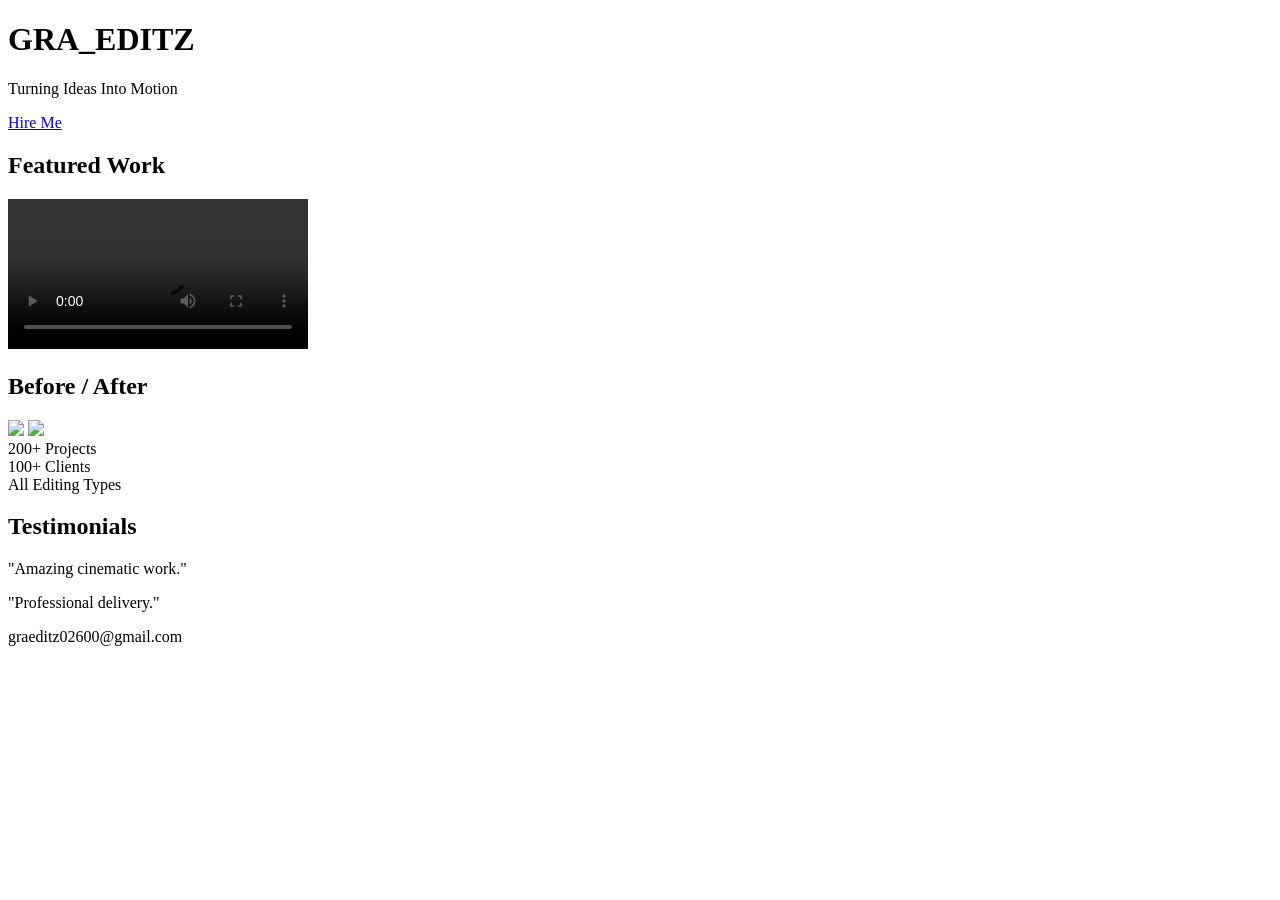
==== index.html @ 17d6f5fa "Add files via upload" ====
<!DOCTYPE html>
<html lang="en">
<head>
  <meta charset="UTF-8">
  <meta name="viewport" content="width=device-width, initial-scale=1.0">
  <title>GRA_EDITZ</title>
  <link rel="stylesheet" href="style.css">
</head>
<body>

<header class="hero">
  <h1>GRA_EDITZ</h1>
  <p>Turning Ideas Into Motion</p>
  <a href="https://wa.me/923143576406" class="btn">Hire Me</a>
</header>

<section>
  <h2>Featured Work</h2>
  <video controls src="assets/demo1.mp4"></video>
</section>

<section>
  <h2>Before / After</h2>
  <div class="compare">
    <img src="assets/before.jpg">
    <img src="assets/after.jpg">
  </div>
</section>

<section class="stats">
  <div>200+ Projects</div>
  <div>100+ Clients</div>
  <div>All Editing Types</div>
</section>

<section>
  <h2>Testimonials</h2>
  <p>"Amazing cinematic work."</p>
  <p>"Professional delivery."</p>
</section>

<footer>
  graeditz02600@gmail.com
</footer>

</body>
</html>
---- style.css ----
<!DOCTYPE html>
<html lang="en">
<head>
  <meta charset="UTF-8">
  <meta name="viewport" content="width=device-width, initial-scale=1.0">
  <title>GRA_EDITZ</title>
  <link rel="stylesheet" href="style.css">
</head>
<body>

<header class="hero">
  <h1>GRA_EDITZ</h1>
  <p>Turning Ideas Into Motion</p>
  <a href="https://wa.me/923143576406" class="btn">Hire Me</a>
</header>

<section>
  <h2>Featured Work</h2>
  <video controls src="assets/demo1.mp4"></video>
</section>

<section>
  <h2>Before / After</h2>
  <div class="compare">
    <img src="assets/before.jpg">
    <img src="assets/after.jpg">
  </div>
</section>

<section class="stats">
  <div>200+ Projects</div>
  <div>100+ Clients</div>
  <div>All Editing Types</div>
</section>

<section>
  <h2>Testimonials</h2>
  <p>"Amazing cinematic work."</p>
  <p>"Professional delivery."</p>
</section>

<footer>
  graeditz02600@gmail.com
</footer>

</body>
</html>
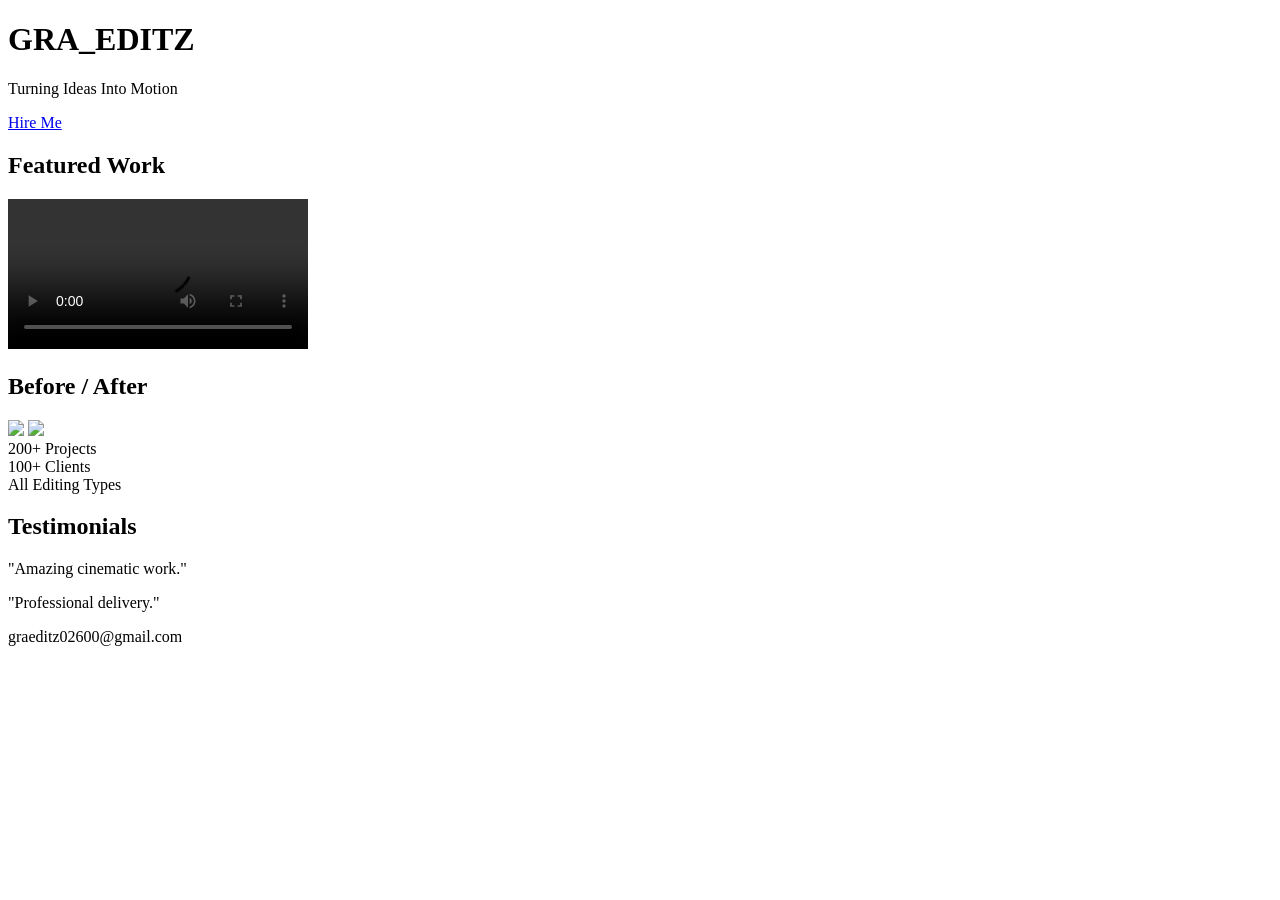
==== commit 7de8f416: "index.html" ====
--- a/index.html
+++ b/index.html
@@ -1,6 +1,7 @@
 <!DOCTYPE html>
 <html lang="en">
 <head>
+  <link rel="stylesheet" href="style.css">
   <meta charset="UTF-8">
   <meta name="viewport" content="width=device-width, initial-scale=1.0">
   <title>GRA_EDITZ</title>
@@ -44,4 +45,4 @@
 </footer>
 
 </body>
-</html>+</html>
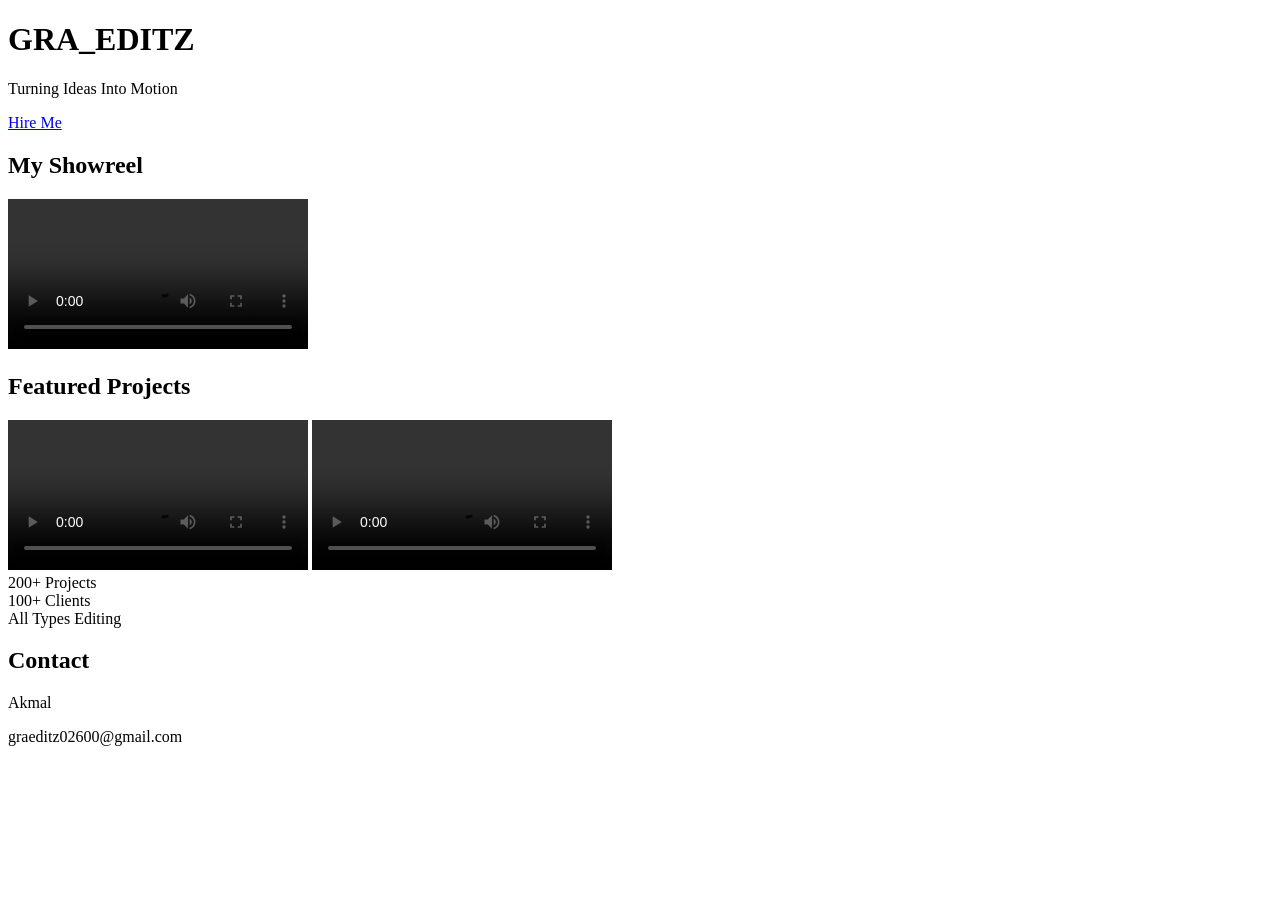
==== commit e79c8b64: "index.html" ====
--- a/index.html
+++ b/index.html
@@ -1,48 +1,51 @@
 <!DOCTYPE html>
 <html lang="en">
 <head>
-  <link rel="stylesheet" href="style.css">
-  <meta charset="UTF-8">
-  <meta name="viewport" content="width=device-width, initial-scale=1.0">
-  <title>GRA_EDITZ</title>
-  <link rel="stylesheet" href="style.css">
+<meta charset="UTF-8">
+<meta name="viewport" content="width=device-width, initial-scale=1.0">
+<title>GRA_EDITZ | Luxury Video Editing</title>
+<link rel="stylesheet" href="style.css">
 </head>
 <body>
 
 <header class="hero">
-  <h1>GRA_EDITZ</h1>
-  <p>Turning Ideas Into Motion</p>
-  <a href="https://wa.me/923143576406" class="btn">Hire Me</a>
+    <h1>GRA_EDITZ</h1>
+    <p>Turning Ideas Into Motion</p>
+    <a class="btn" href="https://wa.me/923143576406">Hire Me</a>
 </header>
 
-<section>
-  <h2>Featured Work</h2>
-  <video controls src="assets/demo1.mp4"></video>
+<section class="showreel">
+    <h2>My Showreel</h2>
+    <video controls preload="metadata">
+        <source src="assets/showreel.mp4" type="video/mp4">
+    </video>
 </section>
 
-<section>
-  <h2>Before / After</h2>
-  <div class="compare">
-    <img src="assets/before.jpg">
-    <img src="assets/after.jpg">
-  </div>
+<section class="portfolio">
+    <h2>Featured Projects</h2>
+
+    <div class="video-grid">
+        <video controls preload="metadata">
+            <source src="assets/project1.mp4" type="video/mp4">
+        </video>
+
+        <video controls preload="metadata">
+            <source src="assets/project2.mp4" type="video/mp4">
+        </video>
+    </div>
 </section>
 
 <section class="stats">
-  <div>200+ Projects</div>
-  <div>100+ Clients</div>
-  <div>All Editing Types</div>
+    <div>200+ Projects</div>
+    <div>100+ Clients</div>
+    <div>All Types Editing</div>
 </section>
 
-<section>
-  <h2>Testimonials</h2>
-  <p>"Amazing cinematic work."</p>
-  <p>"Professional delivery."</p>
+<section class="contact">
+    <h2>Contact</h2>
+    <p>Akmal</p>
+    <p>graeditz02600@gmail.com</p>
 </section>
-
-<footer>
-  graeditz02600@gmail.com
-</footer>
 
 </body>
 </html>
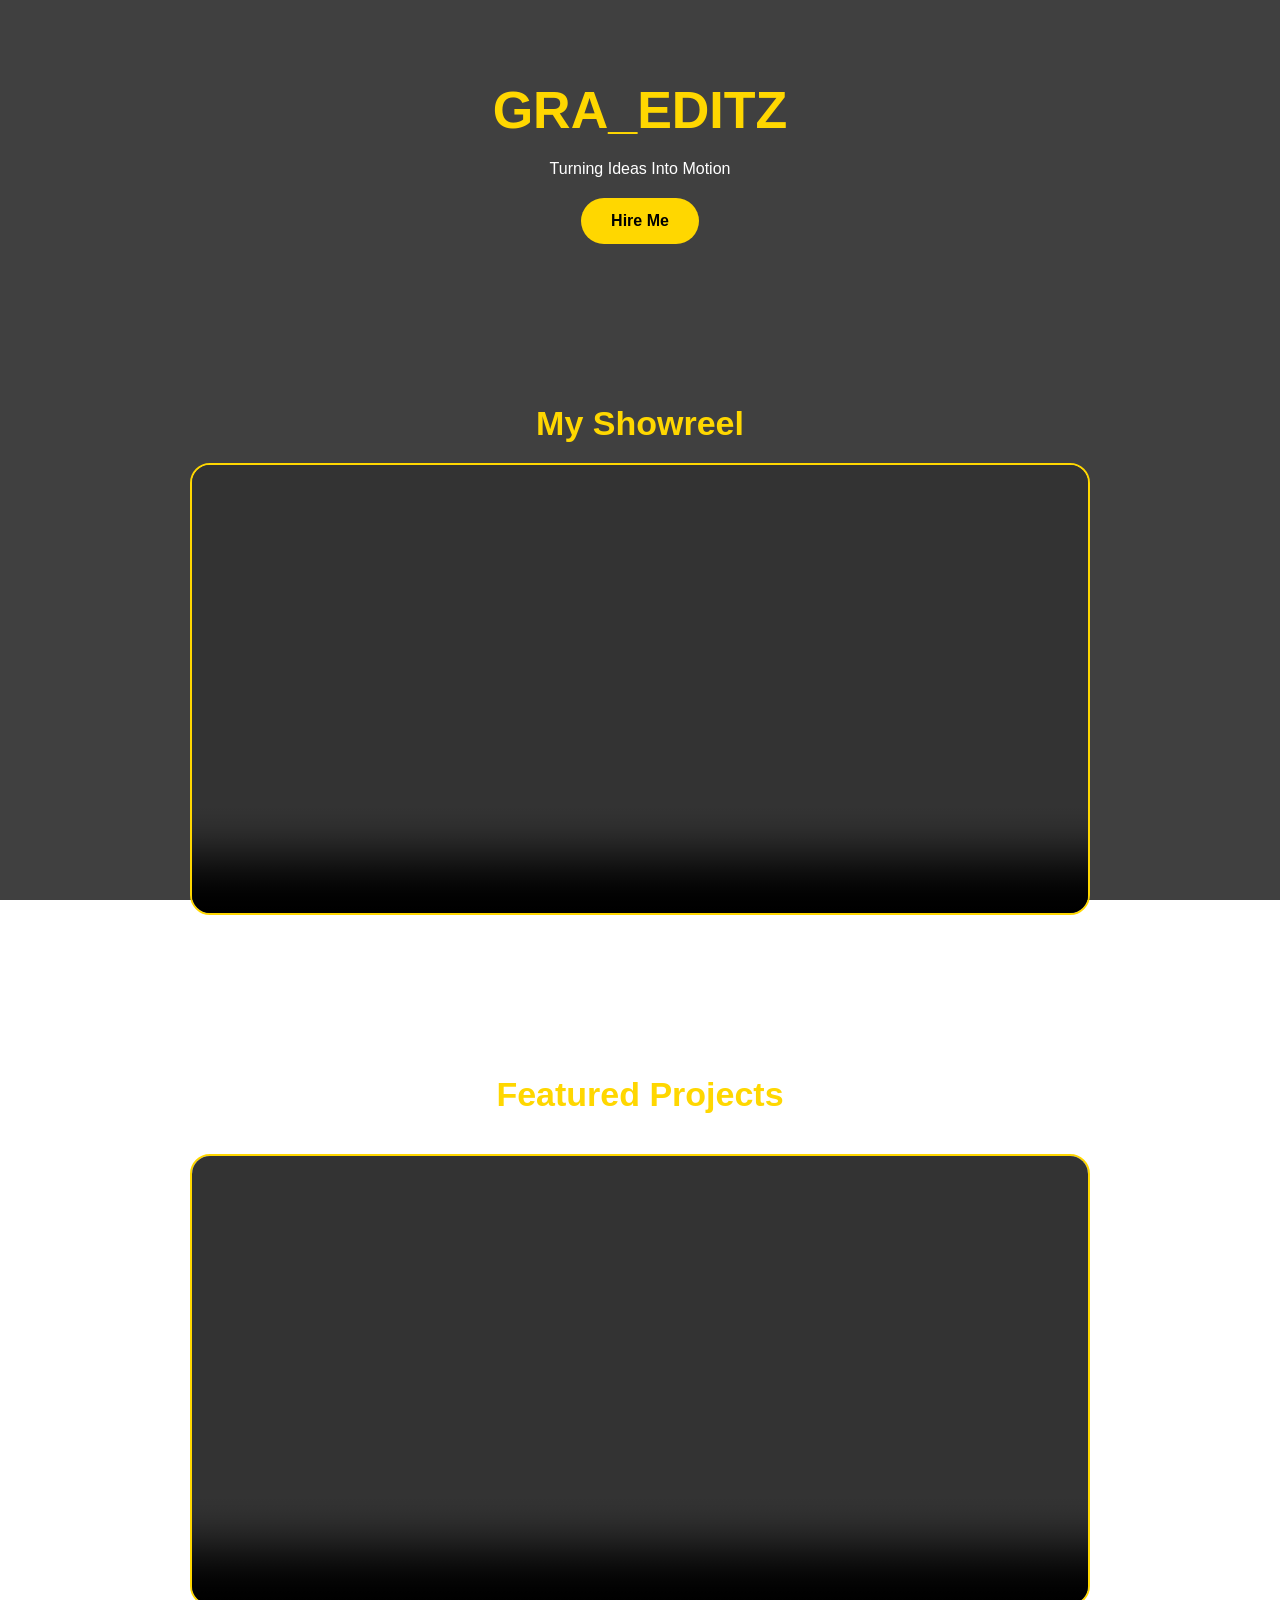
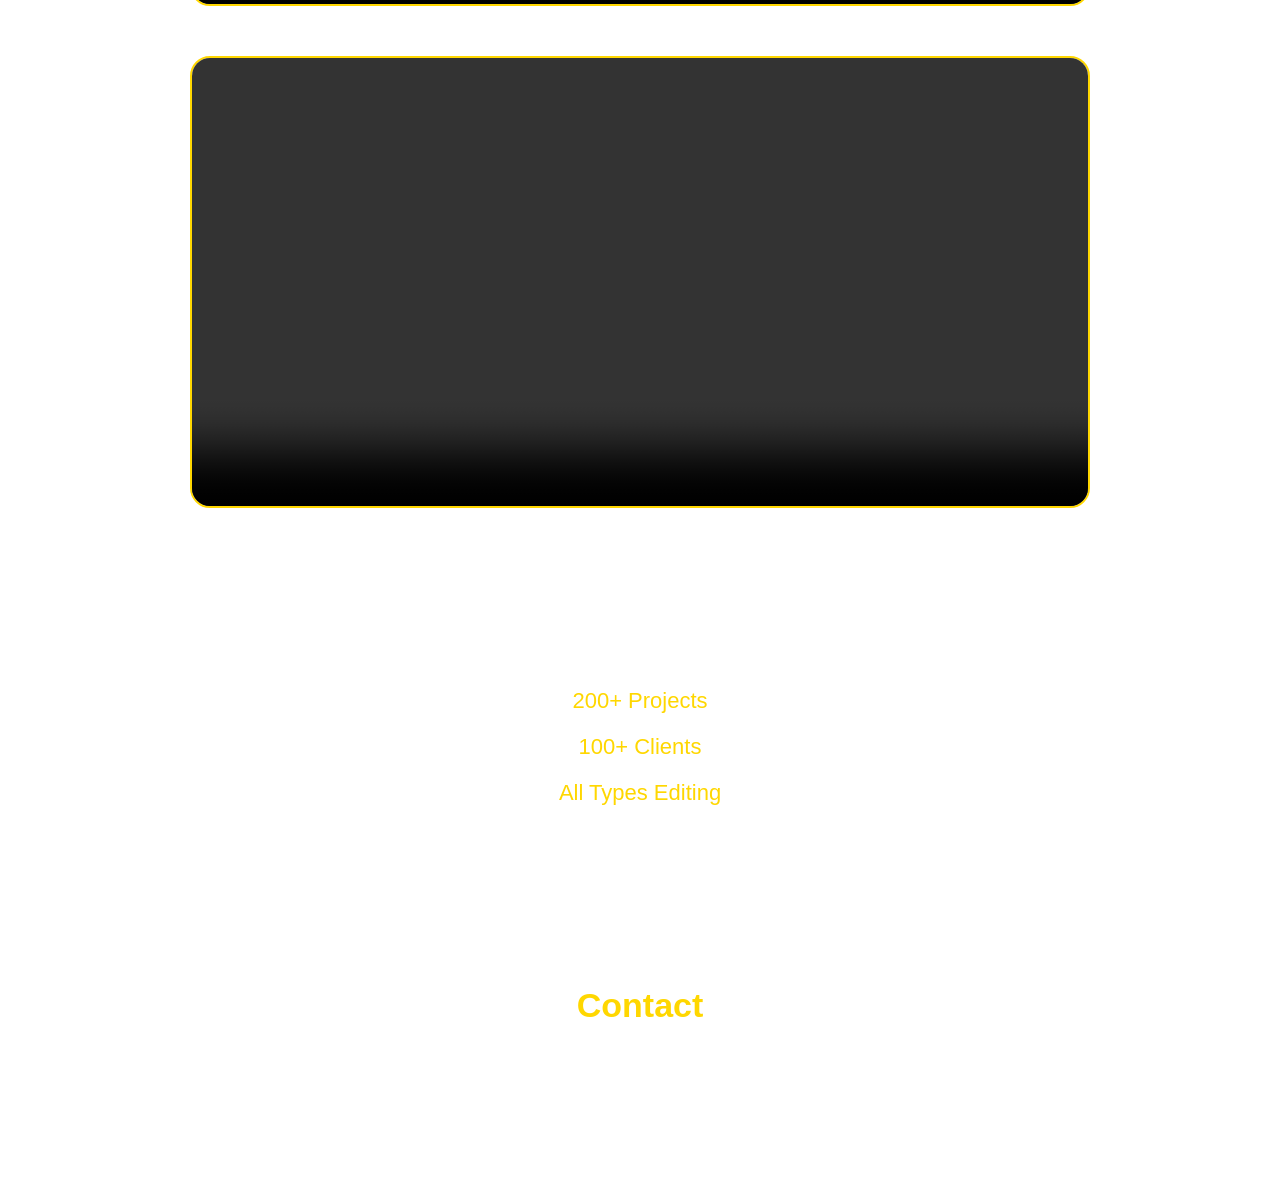
==== commit b480b9e6: "index.html" ====
--- a/index.html
+++ b/index.html
@@ -6,6 +6,7 @@
 <title>GRA_EDITZ | Luxury Video Editing</title>
 <link rel="stylesheet" href="style.css">
 </head>
+
 <body>
 
 <header class="hero">
@@ -25,6 +26,7 @@
     <h2>Featured Projects</h2>
 
     <div class="video-grid">
+
         <video controls preload="metadata">
             <source src="assets/project1.mp4" type="video/mp4">
         </video>
@@ -32,6 +34,7 @@
         <video controls preload="metadata">
             <source src="assets/project2.mp4" type="video/mp4">
         </video>
+
     </div>
 </section>
 
@@ -43,6 +46,7 @@
 
 <section class="contact">
     <h2>Contact</h2>
+    <p>0314 3576406</p>
     <p>Akmal</p>
     <p>graeditz02600@gmail.com</p>
 </section>
--- a/style.css
+++ b/style.css
@@ -1,47 +1,87 @@
-<!DOCTYPE html>
-<html lang="en">
-<head>
-  <meta charset="UTF-8">
-  <meta name="viewport" content="width=device-width, initial-scale=1.0">
-  <title>GRA_EDITZ</title>
-  <link rel="stylesheet" href="style.css">
-</head>
-<body>
+*{
+    margin:0;
+    padding:0;
+    box-sizing:border-box;
+}
 
-<header class="hero">
-  <h1>GRA_EDITZ</h1>
-  <p>Turning Ideas Into Motion</p>
-  <a href="https://wa.me/923143576406" class="btn">Hire Me</a>
-</header>
+body{
+    font-family:Arial,sans-serif;
+    color:white;
 
-<section>
-  <h2>Featured Work</h2>
-  <video controls src="assets/demo1.mp4"></video>
-</section>
+    /* BACKGROUND IMAGE */
+    background: url("assets/background.jpg") no-repeat center center fixed;
+    background-size: cover;
+}
 
-<section>
-  <h2>Before / After</h2>
-  <div class="compare">
-    <img src="assets/before.jpg">
-    <img src="assets/after.jpg">
-  </div>
-</section>
+/* dark overlay for readability */
+body::before{
+    content:"";
+    position:fixed;
+    top:0;
+    left:0;
+    width:100%;
+    height:100%;
+    background:rgba(0,0,0,0.75);
+    z-index:-1;
+}
 
-<section class="stats">
-  <div>200+ Projects</div>
-  <div>100+ Clients</div>
-  <div>All Editing Types</div>
-</section>
+.hero, 
+.showreel, 
+.portfolio, 
+.stats, 
+.contact{
+    padding:80px 20px;
+    text-align:center;
+}
 
-<section>
-  <h2>Testimonials</h2>
-  <p>"Amazing cinematic work."</p>
-  <p>"Professional delivery."</p>
-</section>
+/* RESPONSIVE TEXT FIX */
+h1{
+    font-size:clamp(32px, 5vw, 52px);
+    color:gold;
+    margin-bottom:20px;
+}
 
-<footer>
-  graeditz02600@gmail.com
-</footer>
+h2{
+    color:gold;
+    margin-bottom:20px;
+    font-size:clamp(22px, 4vw, 34px);
+}
 
-</body>
-</html>+.btn{
+    display:inline-block;
+    padding:14px 30px;
+    background:gold;
+    color:black;
+    text-decoration:none;
+    border-radius:30px;
+    font-weight:bold;
+    margin-top:20px;
+}
+
+/* VIDEO FIX (MAIN PROBLEM SOLVED) */
+video{
+    width:100%;
+    max-width:900px;
+    height:auto;
+    border:2px solid gold;
+    border-radius:20px;
+    margin-top:20px;
+    display:block;
+    margin-left:auto;
+    margin-right:auto;
+}
+
+/* GRID FIX */
+.video-grid{
+    display:grid;
+    gap:30px;
+    max-width:900px;
+    margin:auto;
+}
+
+/* STATS */
+.stats div{
+    margin:20px 0;
+    font-size:clamp(18px, 2.5vw, 22px);
+    color:gold;
+}
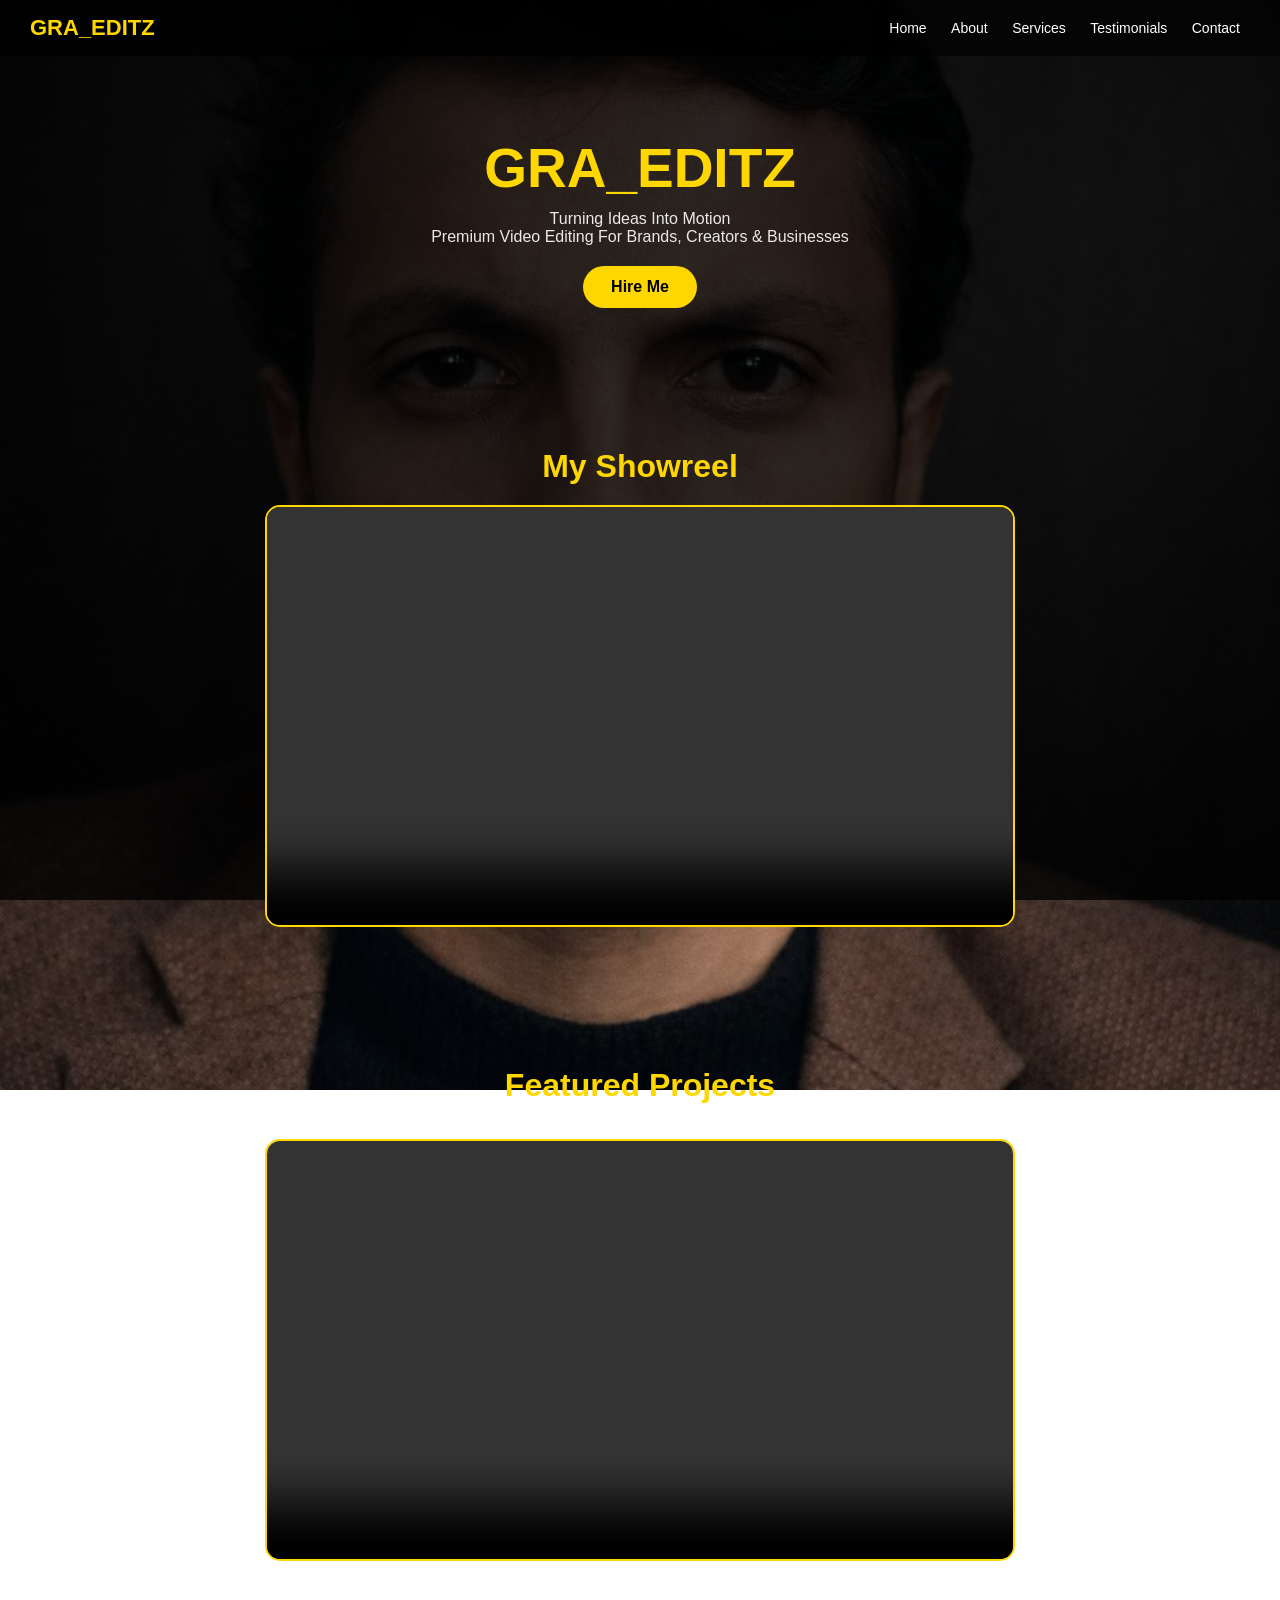
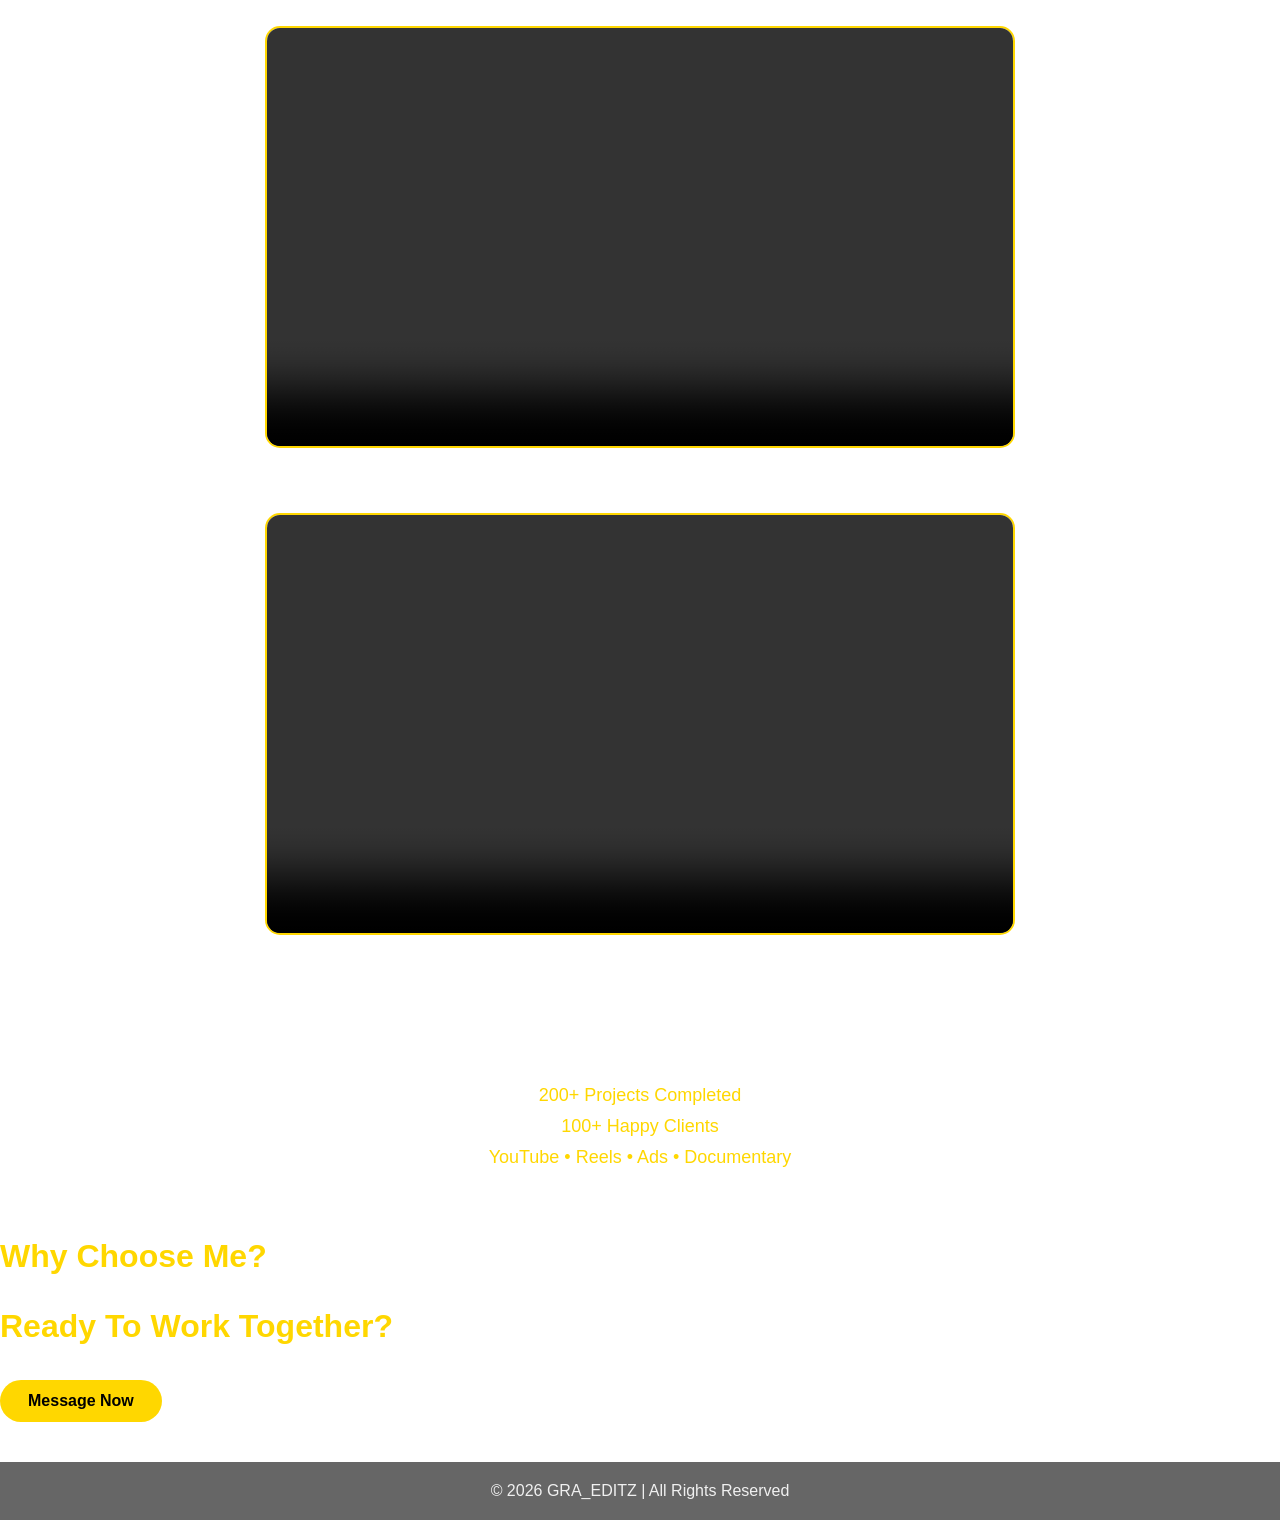
==== commit ee555308: "Add files via upload" ====
--- a/index.html
+++ b/index.html
@@ -1,55 +1,190 @@
 <!DOCTYPE html>
 <html lang="en">
+
 <head>
-<meta charset="UTF-8">
-<meta name="viewport" content="width=device-width, initial-scale=1.0">
-<title>GRA_EDITZ | Luxury Video Editing</title>
-<link rel="stylesheet" href="style.css">
+    <meta charset="UTF-8">
+    <meta name="viewport" content="width=device-width, initial-scale=1.0">
+    <title>GRA_EDITZ | Luxury Video Editing</title>
+    <link rel="stylesheet" href="style.css">
 </head>
 
 <body>
 
-<header class="hero">
-    <h1>GRA_EDITZ</h1>
-    <p>Turning Ideas Into Motion</p>
-    <a class="btn" href="https://wa.me/923143576406">Hire Me</a>
-</header>
+    <!-- NAVBAR -->
+    <nav class="navbar">
 
-<section class="showreel">
-    <h2>My Showreel</h2>
-    <video controls preload="metadata">
-        <source src="assets/showreel.mp4" type="video/mp4">
-    </video>
-</section>
+        <div class="logo">
+            GRA_EDITZ
+        </div>
 
-<section class="portfolio">
-    <h2>Featured Projects</h2>
+        <div class="nav-links">
 
-    <div class="video-grid">
+            <a href="index.html">Home</a>
+
+            <a href="about.html">About</a>
+
+            <a href="services.html">Services</a>
+
+            <a href="testimonials.html">Testimonials</a>
+
+            <a href="contact.html">Contact</a>
+
+        </div>
+
+    </nav>
+
+
+
+    <!-- HERO -->
+    <header class="hero">
+
+        <h1>GRA_EDITZ</h1>
+
+        <p>
+            Turning Ideas Into Motion
+        </p>
+
+        <p>
+            Premium Video Editing For Brands, Creators & Businesses
+        </p>
+
+        <a class="btn"
+            href="https://wa.me/923143576406">
+            Hire Me
+        </a>
+
+    </header>
+
+
+
+
+    <!-- SHOWREEL -->
+    <section class="showreel">
+
+        <h2>My Showreel</h2>
 
         <video controls preload="metadata">
-            <source src="assets/project1.mp4" type="video/mp4">
+
+            <source src="assets/showreel.mp4" type="video/mp4">
+
         </video>
 
-        <video controls preload="metadata">
-            <source src="assets/project2.mp4" type="video/mp4">
-        </video>
+    </section>
 
-    </div>
-</section>
 
-<section class="stats">
-    <div>200+ Projects</div>
-    <div>100+ Clients</div>
-    <div>All Types Editing</div>
-</section>
 
-<section class="contact">
-    <h2>Contact</h2>
-    <p>0314 3576406</p>
-    <p>Akmal</p>
-    <p>graeditz02600@gmail.com</p>
-</section>
+
+    <!-- FEATURED PROJECTS -->
+    <section class="portfolio">
+
+        <h2>
+            Featured Projects
+        </h2>
+
+        <div class="video-grid">
+
+
+            <video controls preload="metadata">
+
+                <source src="assets/project1.mp4"
+                    type="video/mp4">
+
+            </video>
+
+
+
+            <video controls preload="metadata">
+
+                <source src="assets/project2.mp4"
+                    type="video/mp4">
+
+            </video>
+
+
+
+            <video controls preload="metadata">
+
+                <source src="assets/project3.mp4"
+                    type="video/mp4">
+
+            </video>
+
+
+        </div>
+
+    </section>
+
+
+
+
+    <!-- STATS -->
+    <section class="stats">
+
+        <div>
+            200+ Projects Completed
+        </div>
+
+        <div>
+            100+ Happy Clients
+        </div>
+
+        <div>
+            YouTube • Reels • Ads • Documentary
+        </div>
+
+    </section>
+
+
+
+
+    <!-- MINI ABOUT -->
+    <section class="about-preview">
+
+        <h2>
+            Why Choose Me?
+        </h2>
+
+        <p>
+
+            I transform raw footage into cinematic stories
+            that attract viewers, grow brands and keep
+            audiences engaged.
+
+        </p>
+
+    </section>
+
+
+
+
+    <!-- CTA -->
+    <section class="cta">
+
+        <h2>
+            Ready To Work Together?
+        </h2>
+
+        <a class="btn"
+            href="https://wa.me/923143576406">
+            Message Now
+        </a>
+
+    </section>
+
+
+
+
+    <!-- FOOTER -->
+    <footer class="footer">
+
+        <p>
+            © 2026 GRA_EDITZ | All Rights Reserved
+        </p>
+
+    </footer>
+
+
 
 </body>
-</html>
+
+</html>
--- a/style.css
+++ b/style.css
@@ -2,86 +2,189 @@
     margin:0;
     padding:0;
     box-sizing:border-box;
+    font-family:Arial, sans-serif;
 }
 
+html, body{
+    width:100%;
+    overflow-x:hidden;
+}
+
+/* ================= BACKGROUND ================= */
 body{
-    font-family:Arial,sans-serif;
     color:white;
+    min-height:100vh;
 
-    /* BACKGROUND IMAGE */
     background: url("assets/background.jpg") no-repeat center center fixed;
     background-size: cover;
 }
 
-/* dark overlay for readability */
+/* dark overlay */
 body::before{
     content:"";
     position:fixed;
-    top:0;
-    left:0;
-    width:100%;
-    height:100%;
-    background:rgba(0,0,0,0.75);
+    inset:0;
+    background:rgba(0,0,0,0.78);
     z-index:-1;
 }
 
-.hero, 
-.showreel, 
-.portfolio, 
-.stats, 
-.contact{
-    padding:80px 20px;
-    text-align:center;
+/* ================= NAVBAR ================= */
+.navbar{
+    display:flex;
+    justify-content:space-between;
+    align-items:center;
+    padding:15px 30px;
+    background:rgba(0,0,0,0.6);
+    position:sticky;
+    top:0;
+    backdrop-filter: blur(10px);
+    z-index:1000;
 }
 
-/* RESPONSIVE TEXT FIX */
+.logo{
+    font-size:22px;
+    font-weight:bold;
+    color:gold;
+}
+
+.nav-links a{
+    color:white;
+    text-decoration:none;
+    margin:0 10px;
+    font-size:14px;
+    transition:0.3s;
+}
+
+.nav-links a:hover{
+    color:gold;
+}
+
+/* ================= HERO ================= */
+.hero{
+    text-align:center;
+    padding:80px 20px;
+}
+
 h1{
-    font-size:clamp(32px, 5vw, 52px);
+    font-size:clamp(34px, 5vw, 55px);
     color:gold;
-    margin-bottom:20px;
+    margin-bottom:10px;
 }
 
 h2{
+    font-size:clamp(22px, 3vw, 32px);
     color:gold;
-    margin-bottom:20px;
-    font-size:clamp(22px, 4vw, 34px);
+    margin-bottom:15px;
 }
 
+p{
+    font-size:16px;
+    opacity:0.9;
+}
+
+/* ================= BUTTON ================= */
 .btn{
     display:inline-block;
-    padding:14px 30px;
+    padding:12px 28px;
     background:gold;
     color:black;
     text-decoration:none;
     border-radius:30px;
     font-weight:bold;
     margin-top:20px;
+    transition:0.3s;
 }
 
-/* VIDEO FIX (MAIN PROBLEM SOLVED) */
+.btn:hover{
+    transform:scale(1.05);
+}
+
+/* ================= VIDEO FIX ================= */
 video{
     width:100%;
-    max-width:900px;
-    height:auto;
+    max-width:750px;
+    aspect-ratio:16/9;
+    object-fit:contain;
     border:2px solid gold;
-    border-radius:20px;
-    margin-top:20px;
+    border-radius:15px;
+    margin:20px auto;
     display:block;
-    margin-left:auto;
-    margin-right:auto;
 }
 
-/* GRID FIX */
+/* ================= GRID ================= */
 .video-grid{
     display:grid;
-    gap:30px;
-    max-width:900px;
-    margin:auto;
+    grid-template-columns:1fr;
+    gap:25px;
+    justify-items:center;
 }
 
-/* STATS */
+/* ================= SECTIONS ================= */
+.showreel,
+.portfolio,
+.stats,
+.contact,
+.about-section,
+.services-section,
+.testimonials-section,
+.comment-section,
+.contact-form{
+    padding:60px 20px;
+    text-align:center;
+}
+
+/* ================= STATS ================= */
 .stats div{
-    margin:20px 0;
-    font-size:clamp(18px, 2.5vw, 22px);
+    margin:10px 0;
+    font-size:18px;
     color:gold;
 }
+
+/* ================= SERVICE CARDS ================= */
+.service-card{
+    background:rgba(0,0,0,0.5);
+    border:1px solid gold;
+    padding:20px;
+    margin:15px auto;
+    max-width:600px;
+    border-radius:12px;
+    transition:0.3s;
+}
+
+.service-card:hover{
+    transform:translateY(-5px);
+}
+
+/* ================= TESTIMONIALS ================= */
+.testimonial-card{
+    background:rgba(0,0,0,0.5);
+    border:1px solid gold;
+    padding:20px;
+    margin:15px auto;
+    max-width:600px;
+    border-radius:12px;
+}
+
+/* ================= FORMS ================= */
+input, textarea{
+    width:90%;
+    max-width:500px;
+    padding:12px;
+    margin:10px 0;
+    border:none;
+    border-radius:8px;
+    outline:none;
+}
+
+textarea{
+    resize:none;
+}
+
+/* ================= FOOTER ================= */
+.footer{
+    text-align:center;
+    padding:20px;
+    background:rgba(0,0,0,0.6);
+    margin-top:40px;
+    font-size:14px;
+}
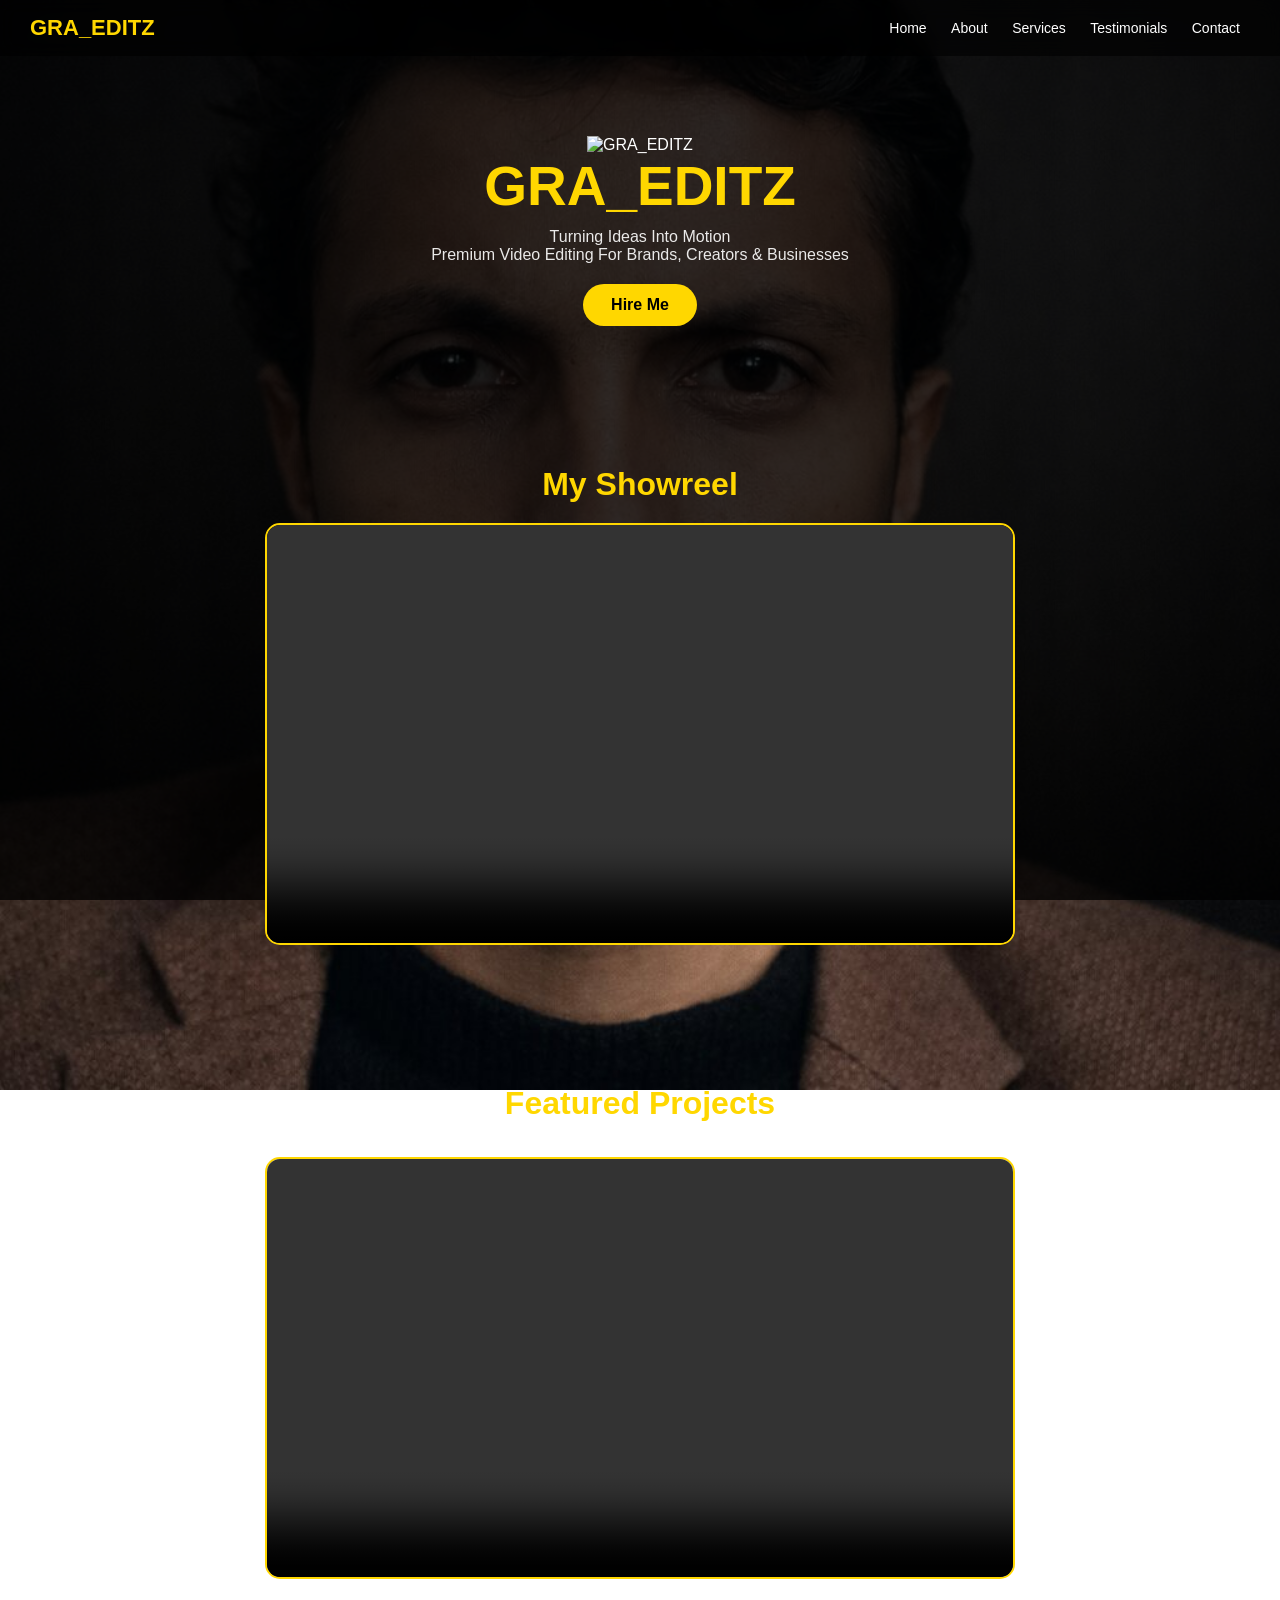
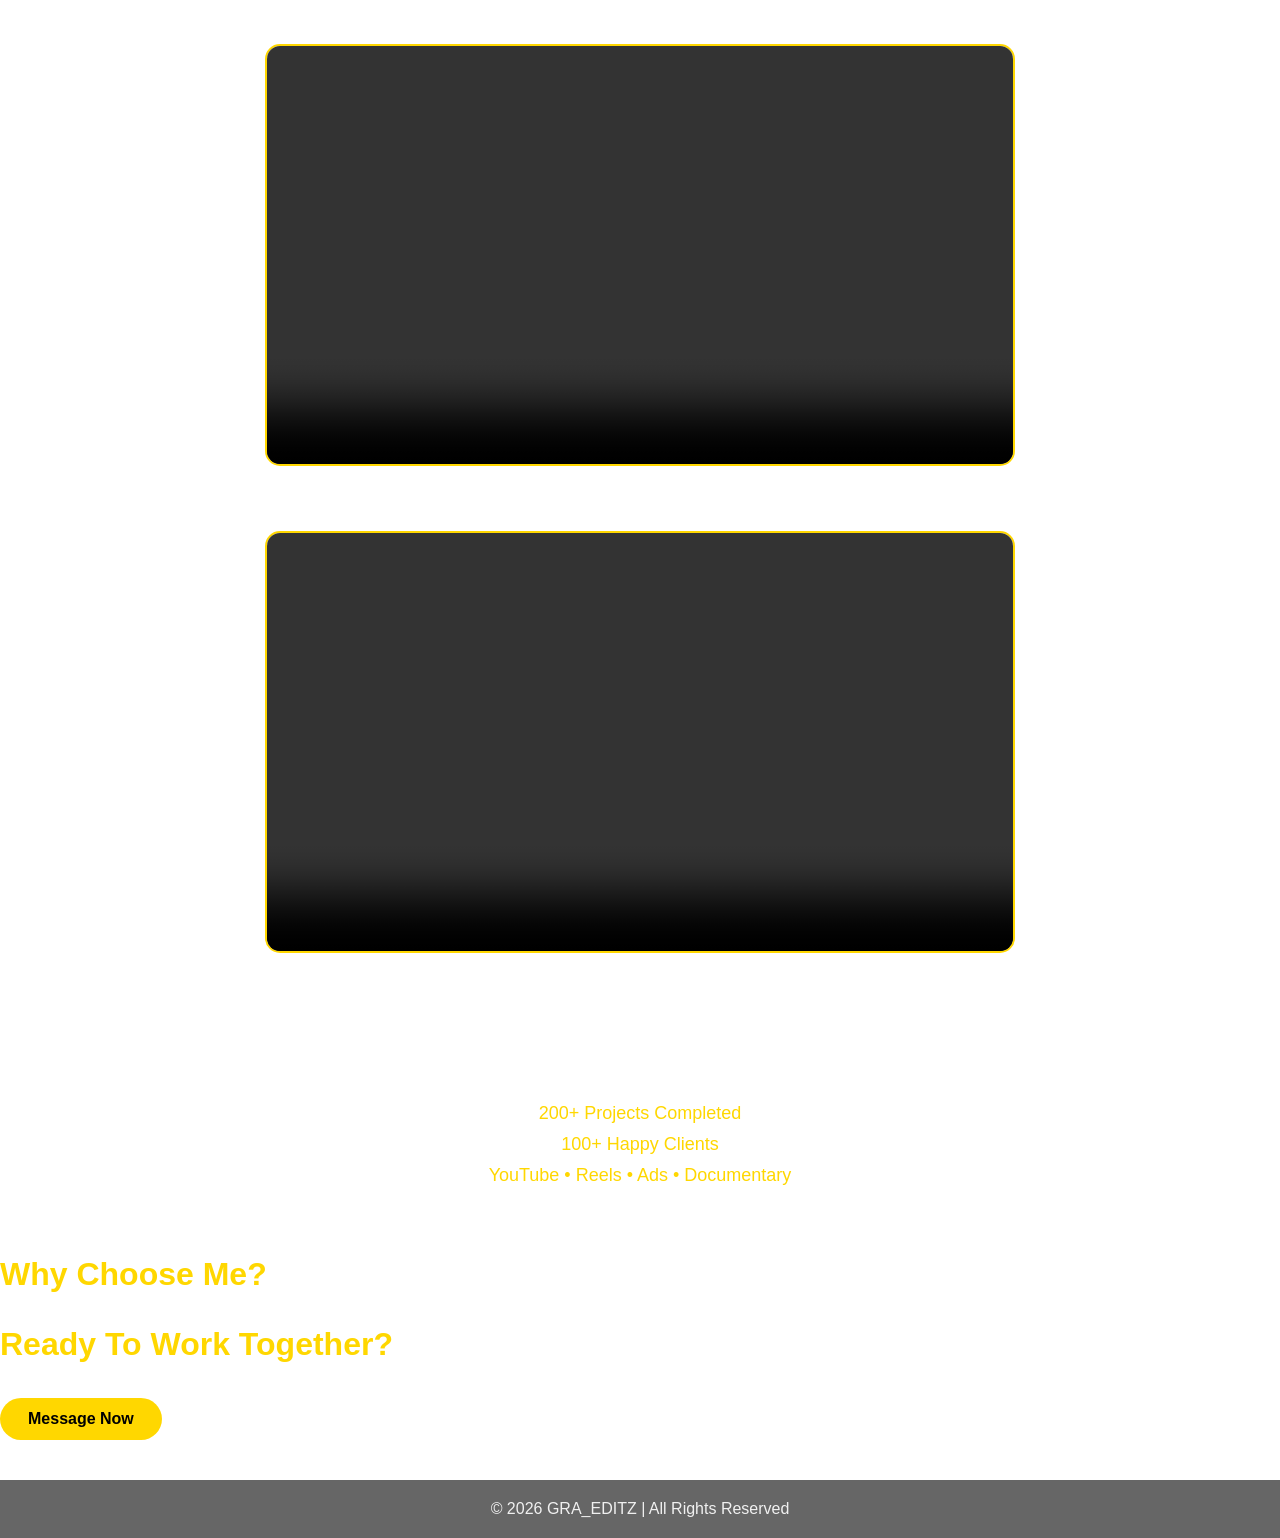
==== commit 74353244: "index.html" ====
--- a/index.html
+++ b/index.html
@@ -37,6 +37,9 @@
 
     <!-- HERO -->
     <header class="hero">
+        <div class="profile-pic">
+    <img src="assets/profile.jpg" alt="GRA_EDITZ">
+</div>
 
         <h1>GRA_EDITZ</h1>
 
@@ -187,4 +190,4 @@
 
 </body>
 
-</html>+</html>
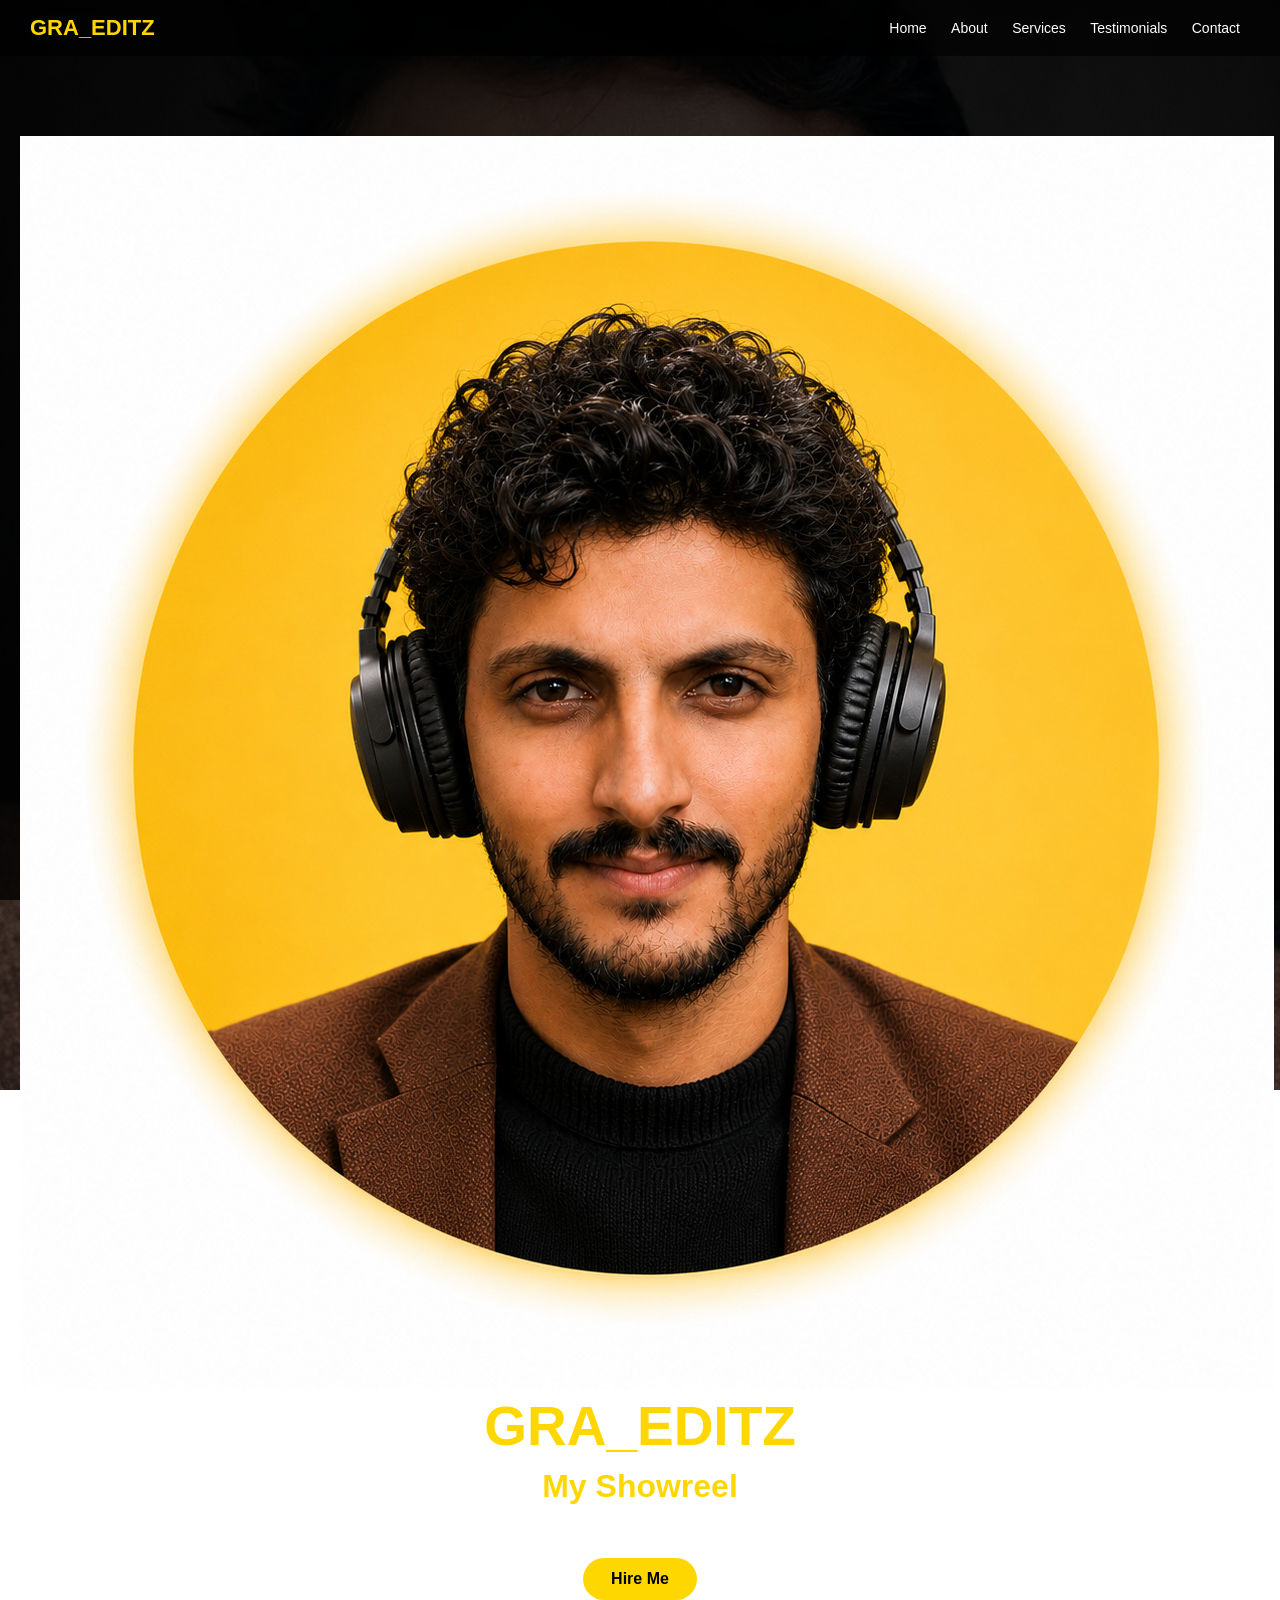
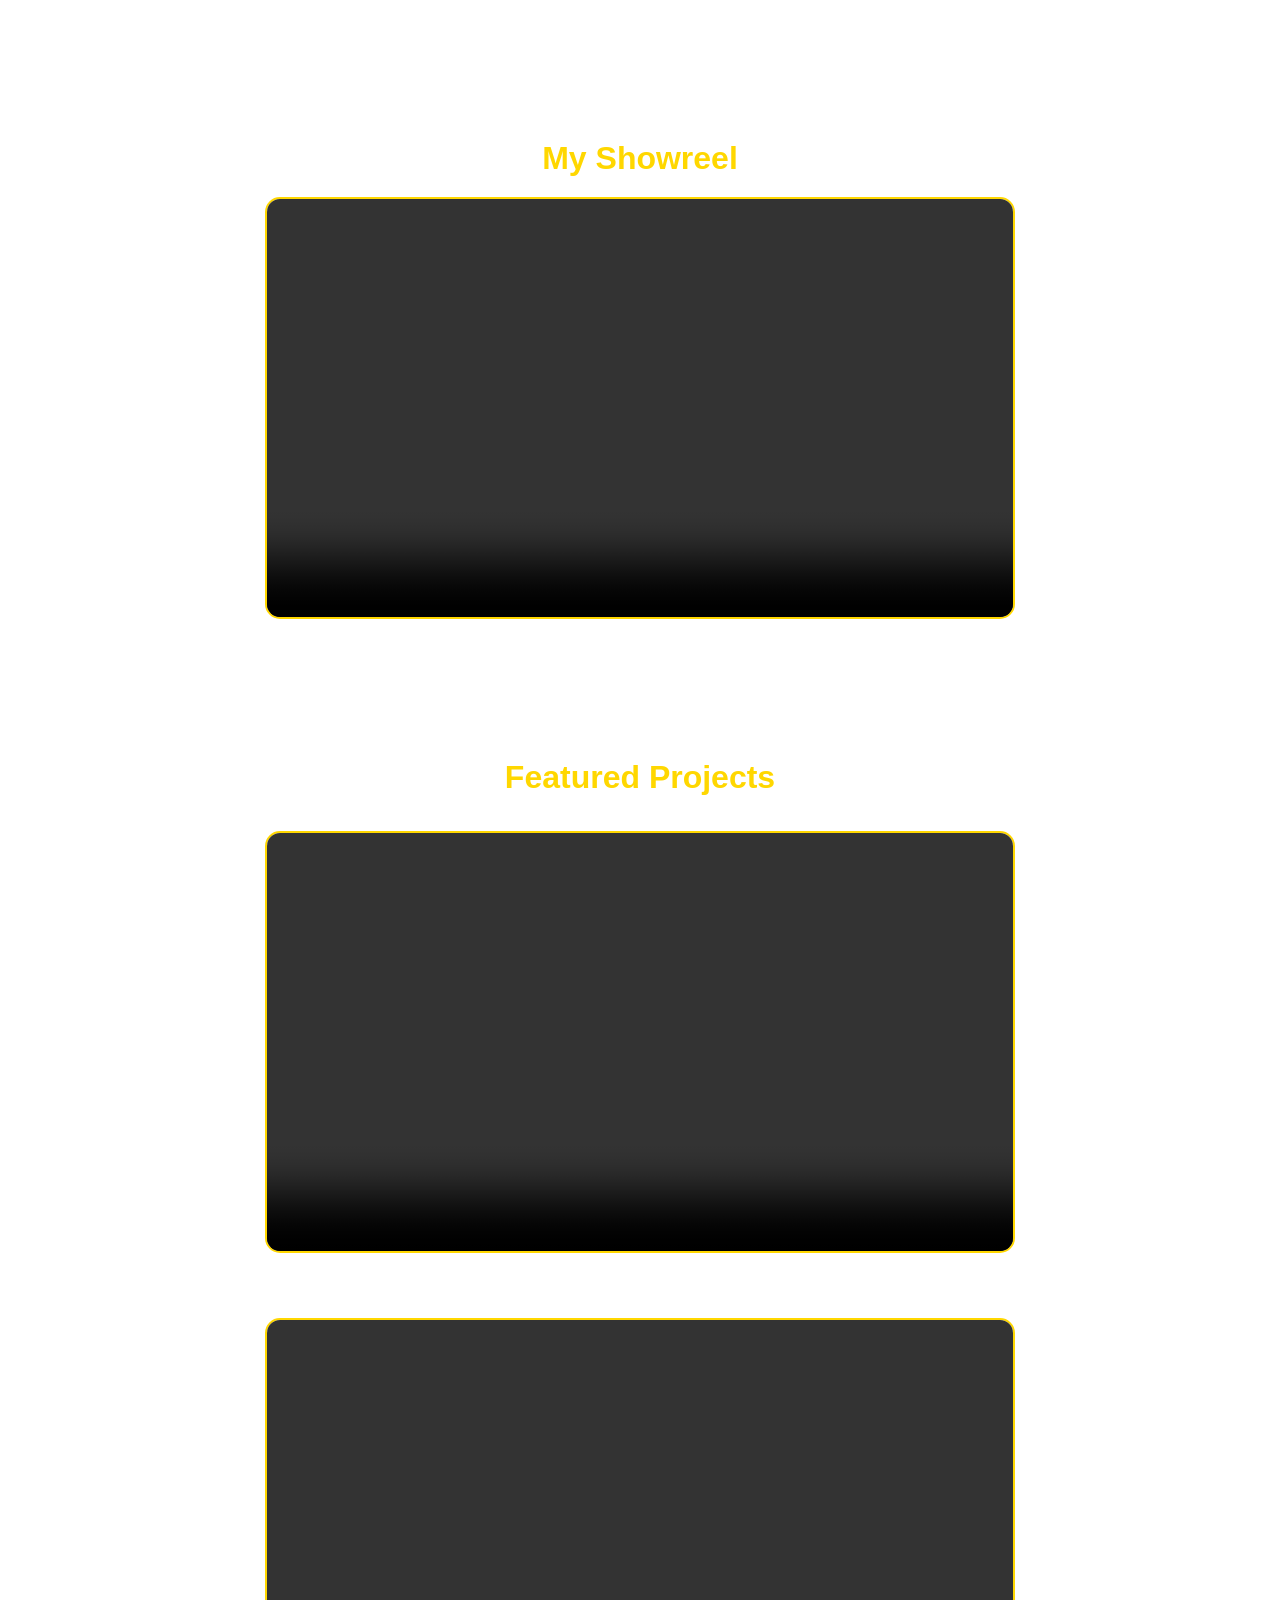
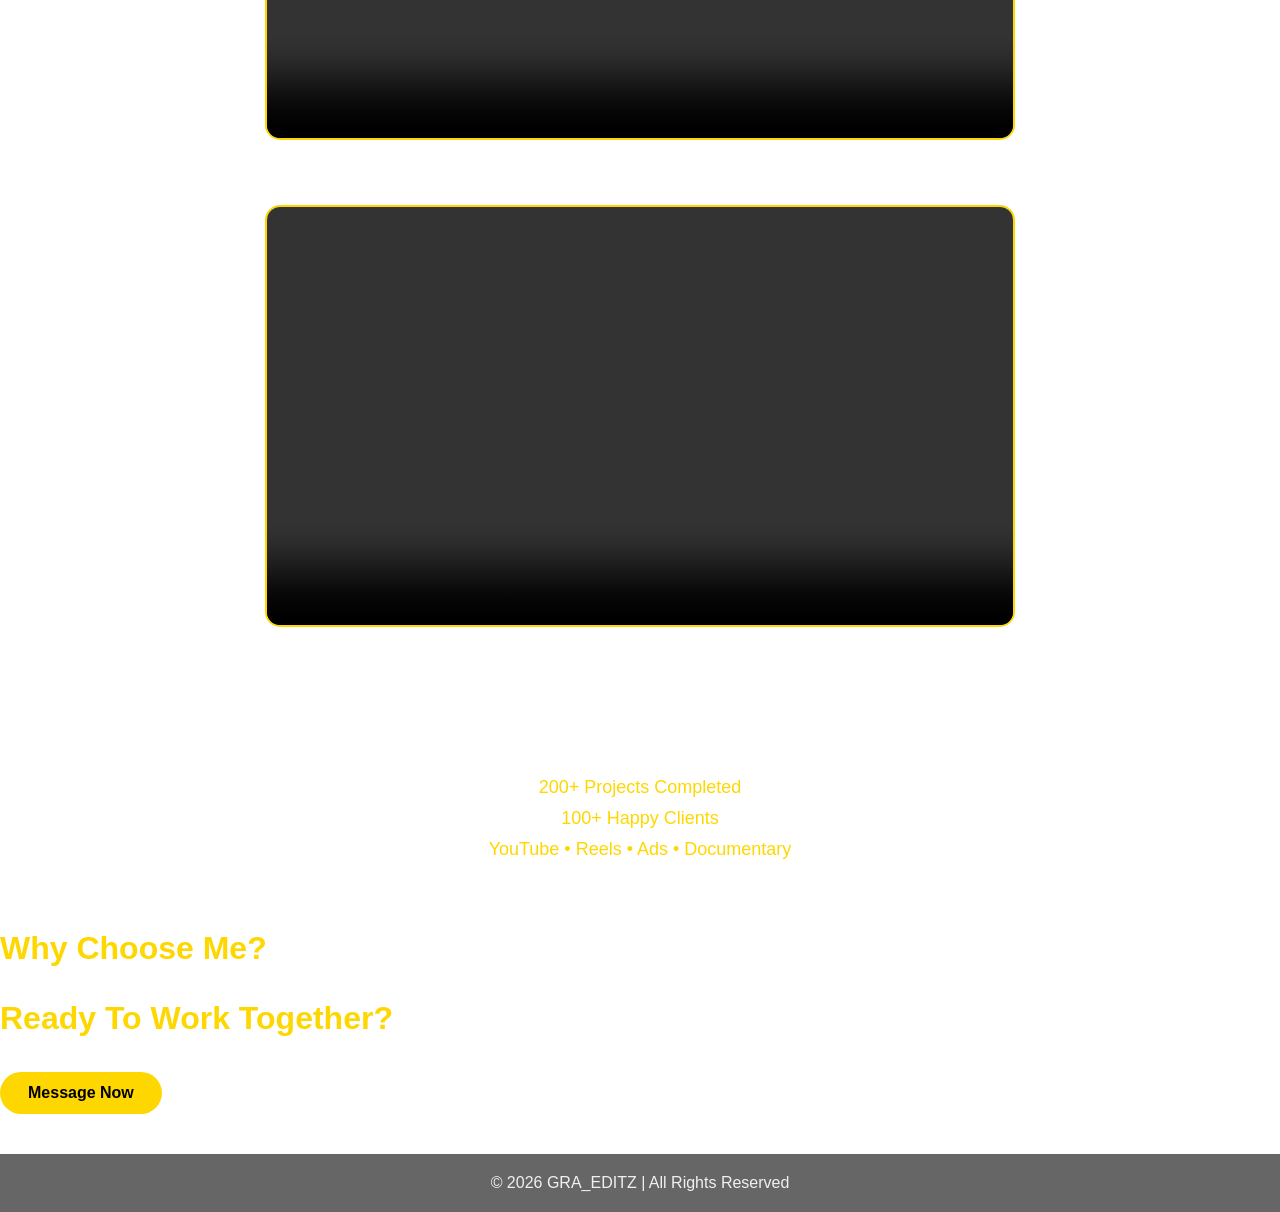
==== commit 920e1e37: "index.html" ====
--- a/index.html
+++ b/index.html
@@ -36,27 +36,32 @@
 
 
     <!-- HERO -->
-    <header class="hero">
-        <div class="profile-pic">
-    <img src="assets/profile.jpg" alt="GRA_EDITZ">
-</div>
+<header class="hero">
 
-        <h1>GRA_EDITZ</h1>
+    <div class="hero-container">
 
-        <p>
-            Turning Ideas Into Motion
-        </p>
+        <div class="hero-image">
+            <img src="assets/profile.jpg" alt="Profile">
+        </div>
 
-        <p>
-            Premium Video Editing For Brands, Creators & Businesses
-        </p>
+        <div class="hero-text">
 
-        <a class="btn"
-            href="https://wa.me/923143576406">
-            Hire Me
-        </a>
+            <h1>GRA_EDITZ</h1>
 
-    </header>
+            <h2>My Showreel</h2>
+
+            <p>Turning Ideas Into Motion</p>
+
+            <a class="btn"
+               href="https://wa.me/923143576406">
+               Hire Me
+            </a>
+
+        </div>
+
+    </div>
+
+</header>
 
 
 
--- a/style.css
+++ b/style.css
@@ -187,4 +187,32 @@
     background:rgba(0,0,0,0.6);
     margin-top:40px;
     font-size:14px;
-}+}
+/* PROFILE IMAGE */
+.profile-pic{
+    display:flex;
+    justify-content:center;
+    margin-bottom:25px;
+}
+
+.profile-pic img{
+    width:160px;
+    height:160px;
+    border-radius:50%;
+    object-fit:cover;
+    border:3px solid gold;
+    box-shadow:0 0 25px rgba(255,215,0,0.5);
+    animation:floatProfile 3s ease-in-out infinite;
+    transition:0.3s;
+}
+
+.profile-pic img:hover{
+    transform:scale(1.08);
+    box-shadow:0 0 35px rgba(255,215,0,0.8);
+}
+
+@keyframes floatProfile{
+    0%{ transform:translateY(0px); }
+    50%{ transform:translateY(-10px); }
+    100%{ transform:translateY(0px); }
+}
